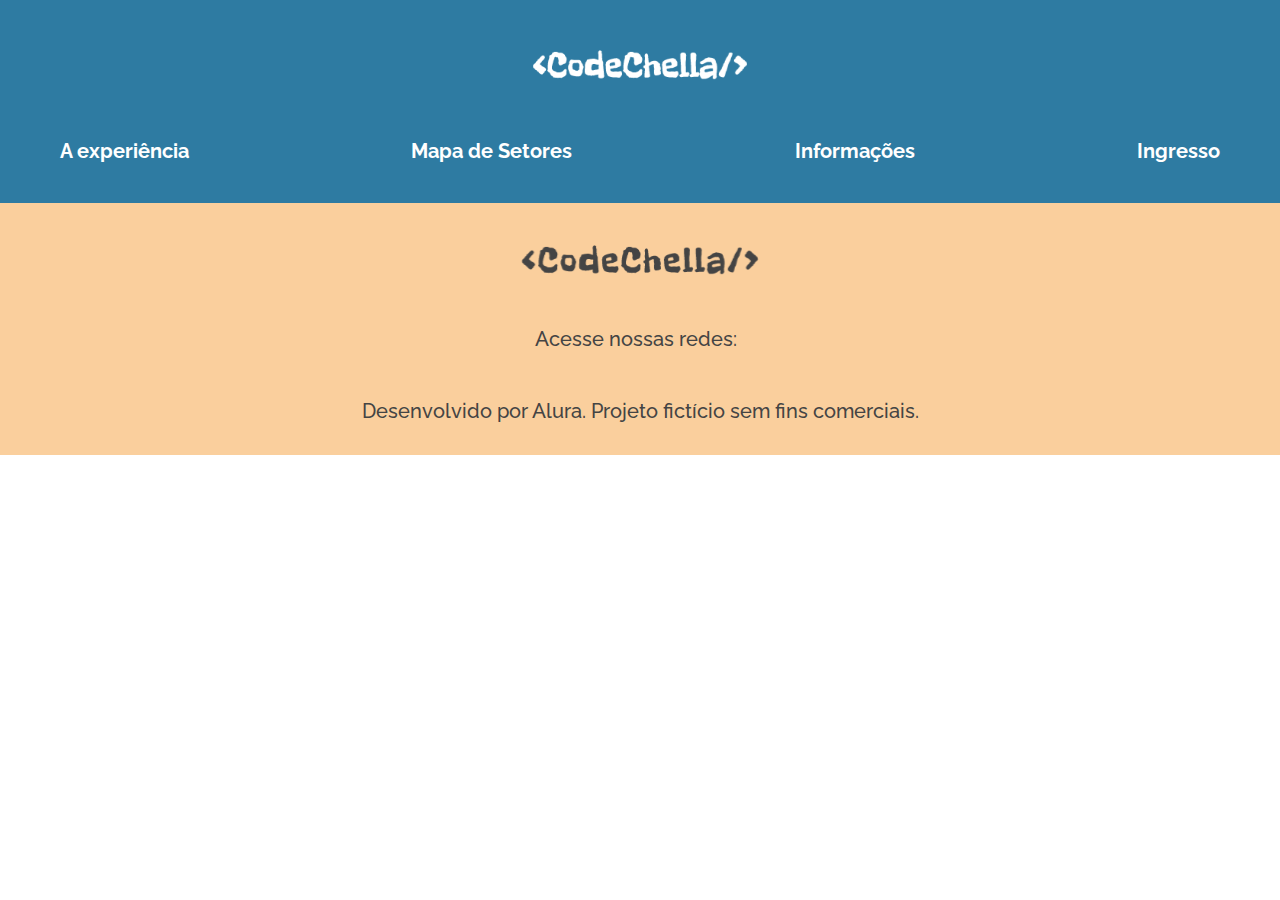
==== experiencia.html @ 0cab3f44 "update" ====
<!DOCTYPE html>
<html lang="pt-br">
<head>
  <meta charset="UTF-8">
  <meta http-equiv="X-UA-Compatible" content="IE=edge">
  <meta name="viewport" content="width=device-width, initial-scale=1.0">
  <title>A experiência</title>
  <link rel="preconnect" href="https://fonts.googleapis.com">
  <link rel="preconnect" href="https://fonts.gstatic.com" crossorigin>
  <link href="https://fonts.googleapis.com/css2?family=Calistoga&family=Raleway:wght@400;500;700;800&display=swap" rel="stylesheet">
  <link rel="stylesheet" href="https://cdnjs.cloudflare.com/ajax/libs/font-awesome/6.3.0/css/all.min.css" integrity="sha512-SzlrxWUlpfuzQ+pcUCosxcglQRNAq/DZjVsC0lE40xsADsfeQoEypE+enwcOiGjk/bSuGGKHEyjSoQ1zVisanQ==" crossorigin="anonymous" referrerpolicy="no-referrer" />
  <link href="https://fonts.googleapis.com/css2?family=Material+Symbols+Outlined" rel="stylesheet" />
  <link rel="stylesheet" href="https://fonts.googleapis.com/css2?family=Material+Symbols+Outlined:opsz,wght,FILL,GRAD@48,400,1,0" />
  <link rel="stylesheet" href="./assets/styles/reset.css">
  <link rel="stylesheet" href="./assets/styles/style.css">
  <link rel="stylesheet" href="./assets/styles/responsivo.css">
</head>
<body>
  <header class="cabecalho">
    <a href="index.html">
      <img src="./assets/img/logo-branco.svg" alt="CodeChella" class="cabecalho__logo">
    </a>
    <nav class="cabecalho__nav">
      <i class="fa-solid fa-bars nav__icone-menu"></i>
      <ul class="nav__lista hidden">
        <li class="nav__item">
          <a href="experiencia.html" class="p-bold nav__link">A experiência</a>
          <i class="nav__barra"></i>
        </li>
        <li class="nav__item">
          <a href="#" class="p-bold nav__link">Mapa de Setores</a>
          <i class="nav__barra"></i>
        </li>
        <li class="nav__item">
          <a href="#" class="p-bold nav__link">Informações</a>
          <i class="nav__barra"></i>
        </li>
        <li class="nav__item">
          <a href="#" class="p-bold nav__link">Ingresso</a>
        </li>
      </ul>
    </nav>
  </header>
  

  <footer class="rodape">
    <div class="rodape__conteudo">
      <div class="rodape__redes">
        <img src="./assets/img/logo-preto.svg" alt="CodeChella" class="rodape__logo">
        <div class="redes-sociais">
          <p class="p">Acesse nossas redes:</p>
          <div class="redes-icones">
            <i class="fa-brands fa-whatsapp"></i>
            <i class="fa-brands fa-twitch"></i>
            <i class="fa-brands fa-instagram"></i>
            <i class="fa-brands fa-twitter"></i>
          </div>
        </div>
      </div>
      <p class="p copyright">Desenvolvido por Alura. Projeto fictício sem fins comerciais.</p>
    </div>
  </footer>

  <script src="./assets/js/main.js"></script>
</body>
</html>
---- assets/styles/style.css ----
:root {
  --gradiente-verao: linear-gradient(180deg, #BFDAE6 0%, #FCF0DD 50%, #FACF9D 100%);
  --gradiente-boreal: linear-gradient(180deg, #304968 0%, #36C1A0 52.6%, #4650BD 100%);
  --gradiente-roxo-profundo: linear-gradient(0deg, rgba(0, 0, 0, 0.2), rgba(0, 0, 0, 0.2)), #0E0E3C;

  --amarelo: #FACF9D;
  --azul-claro: #C8DEEF;
  --azul-escuro: #2E7BA2;
  --mostarda: #DF9010;
  --branco: #FFFFFF;
  --preto: #000000;
  --cinza: #444444;
  --cinza-boreal: #304968;
  --verde-boreal: #36C1A0;
  --roxo-boreal: #4650BD;
  --verde-escuro: #008364;

  --fonte-awesome: 'FontAwesome';
  --fonte-google-icons: 'Material Symbols Outlined';
  --fonte-principal: 'Raleway', sans-serif;
  --fonte-secundaria: 'Calistoga', sans-serif;
}

* {
  box-sizing: border-box;
}

*::after,
*::before {
  font-family: var(--fonte-awesome);
}


/* PRÉ CONFIGURAÇÕES */
body {
  font-weight: 400;
  color: var(--cinza);
  font-family: var(--fonte-principal);
  text-align: center;
}

.hidden {
  display: none;
}

.h1,
.h3,
.h7 {
  font-family: var(--fonte-secundaria);
}

.h1 {
  font-size: 64px;
  line-height: 83px;
}

.h2 {
  font-size: 48px;
  line-height: 56px;
  font-weight: 800;
}

.h3 {
  font-size: 48px;
  line-height: 62px;
}

.h4 {
  font-size: 32px;
  line-height: 38px;
  font-weight: 500;
}

.h5 {
  font-size: 40px;
  line-height: 47px;
  font-weight: 700;
}

.h6 {
  font-size: 32px;
  line-height: 38px;
  font-weight: 700;
}

.h7 {
  font-size: 32px;
  line-height: 42px;
}

.p {
  font-size: 20px;
  line-height: 40px;
  font-weight: 500;
}

.p-bold,
.btn {
  font-size: 20px;
  line-height: 40px;
  font-weight: 700;
}

.btn {
  padding: 0.5rem 1rem;
  border-radius: 1rem;
  box-shadow: 4px 4px 0px var(--preto);
  color: var(--branco);
  display: inline-flex;
  justify-content: center;
  align-items: center;
  gap: 1rem;
}

.btn__verao {
  background-color: var(--azul-escuro);
}

.btn__verao:hover {
  background-color: #519EC5;
}

.btn__boreal {
  background-color: var(--roxo-boreal);
}

.btn__boreal {
  background-color: #606ADA;
}

.btn__icone {
  font-size: 2rem;
  line-height: 2.5rem;
}

.destaque {
  padding: 1rem;
  display: inline-block;
  text-transform: uppercase;
  color: var(--branco);
}

.destaque__verao {
  background-color: var(--mostarda);
}

.destaque__boreal {
  background-color: var(--verde-escuro);
}


/* CABEÇALHO */
.cabecalho {
  background-color: var(--azul-escuro);
  padding: 2rem 1.5rem;
  display: flex;
  justify-content: space-between;
  align-items: center;
}

.cabecalho__nav {
  color: var(--branco);
  position: relative;
  width: 100%;
  text-align: right;
}

.nav__icone-menu::before {
  font-size: 2rem;
  font-weight: 400;
}

.nav__lista {
  background-color: var(--azul-escuro);
  padding: 1rem;
  z-index: 1;
}

.nav__lista--ativo {
  display: flex;
  flex-direction: column;
  gap: 8px;
  position: absolute;
  top: calc(100% + 3rem);
  right: -1.5rem;
}

.nav__item {
  width: 170px;
  display: flex;
  align-items: center;
  gap: 8px;
  flex-direction: column;
}

.nav__barra {
  border-bottom: 1px solid var(--branco);
  width: 146px;
}



/* BACKGROUND */
.conteudo__bg {
  background: var(--gradiente-verao);
}



/* BANNER */
.banner {
  width: 100vw;
  height: 270px;
  display: flex;
  justify-content: center;
  align-items: center;
  position: relative;
}

.banner__img {
  width: 100%;
  height: 100%;
  background-image: url("../img/banner-verao.jpg");
  background-repeat: no-repeat;
  background-size: cover;
  background-position: center;
  position: absolute;
  z-index: -1;
  opacity: 0.4;
}

.banner__titulo {
  width: 90%;
  margin: 0 auto;
}



/* DATAS */
.datas {
  padding: 2rem 1.5rem;
  display: flex;
  flex-direction: column;
  gap: 1.5rem;
}

.datas__img {
  height: 381px;
  border-radius: 1rem;
  background-image: url(../img/img01.jpeg);
  background-repeat: no-repeat;
  background-size: cover;
  background-position: center;
}

.datas__conteudo {
  display: flex;
  flex-direction: column;
  align-items: center;
  gap: 1.5rem;
}



/* ATRAÇÕES */
.atracoes,
.atracoes__card,
.atracoes__card__destaque-alto,
.atracoes__card__destaque-medio,
.atracoes__card__destaque-baixo,
.atracoes__card__bandas {
  display: flex;
  flex-direction: column;
  gap: 2rem;
}

.atracoes {
  padding: 0 1.5rem;
  gap: 0;
}

.atracoes__titulo {
  padding: 2rem 0;
}

.atracoes__card {
  align-items: center;
  padding: 3rem 0;
}

.atracoes__destaque {
  margin-bottom: 1rem;
}

.atracoes__card__bandas {
  gap: 1rem;
}



/* RODAPÉ */
.rodape {
  background-color: var(--amarelo);
}

.rodape__img {
  background-image: url(../img/img02.jpg);
  background-size: cover;
  background-repeat: no-repeat;
  background-position: center;
  height: 338px;
  mix-blend-mode: multiply;
}

.rodape__conteudo {
  padding: 1.5rem;
}

.rodape__redes {
  display: flex;
  flex-direction: column;
  margin-bottom: 2rem;
  gap: 0.5rem;
}

.rodape__logo {
  height: 4rem;
}

.redes-sociais {
  display: flex;
  justify-content: center;
  align-items: center;
  flex-direction: column;
  gap: 0.5rem;
}
---- assets/styles/responsivo.css ----
/* TABLET */
@media (min-width: 768px) {
  /* CABEÇALHO */
  .cabecalho {
    padding: 2rem 3.75rem;
    flex-direction: column;
    justify-content: flex-start;
    gap: 2rem;
  }

  .nav__icone-menu,
  .nav__barra {
    display: none;
  }

  .nav__lista {
    display: flex;
    justify-content: space-between;
    padding: 0;
  }

  .nav__item {
    width: auto;
  }



  /* BANNER */
  .banner {
    height: 384px;
  }

  .banner__titulo {
    font-size: 64px;
    line-height: 83px;
  }



  /* DATAS */
  .datas {
    padding: 2rem 3.75rem;
    align-items: center;
  }

  .datas__img {
    width: 609px;
  }



  /* ATRAÇÕES */
  .atracoes__titulo {
    font-size: 64px;
    line-height: 83px;
  }

  .atracoes__card__titulo {
    padding: 0 2.75rem;
    display: grid;
    align-items: center;
    grid-template-columns: 1fr auto 1fr;
    gap: 2rem;
    width: 100%;
  }

  .atracoes__card__barra {
    border-bottom: 1px solid var(--mostarda);
    display: inline-block;
    width: 100%;
  }

  .atracoes__destaque {
    font-size: 48px;
    line-height: 62px;
  }

  .atracoes__card__bandas {
    flex-direction: row;
    justify-content: center;
    gap: 2rem;
  }



  /* RODAPÉ */
  .rodape__redes{
    gap: 1.75rem;
  }

  .redes-sociais {
    flex-direction: row;
  }
}




/* DESKTOP */
@media (min-width: 1440px) {
  /* CABEÇALHO */
  .cabecalho {
    padding: 2rem 7.5rem;
    flex-direction: row;
  }

  .nav__lista {
    gap: 2rem;
    justify-content: flex-end;
  }



  /* BANNER */
  .banner {
    height: 407px;
  }



  /* DATAS */
  .datas {
    padding: 2rem 7.5rem;
    display: grid;
    grid-template-columns: auto 1fr;
    align-items: center;
    gap: 3rem;
  }



  /* ATRAÇÕES */
  .atracoes__card__destaque-alto,
  .atracoes__card__destaque-medio,
  .atracoes__card__destaque-baixo {
    flex-direction: row;
  }



  /* RODAPÉ */
  .rodape__conteudo {
    display: flex;
    justify-content: space-between;
    align-items: center;
    padding: 3.75rem 7.5rem;
  }

  .rodape__redes {
    gap: 0.5rem;
    align-items: flex-start;
    margin: 0;
  }

  .copyright {
    width: 330px;
    text-align: left;
  }
}
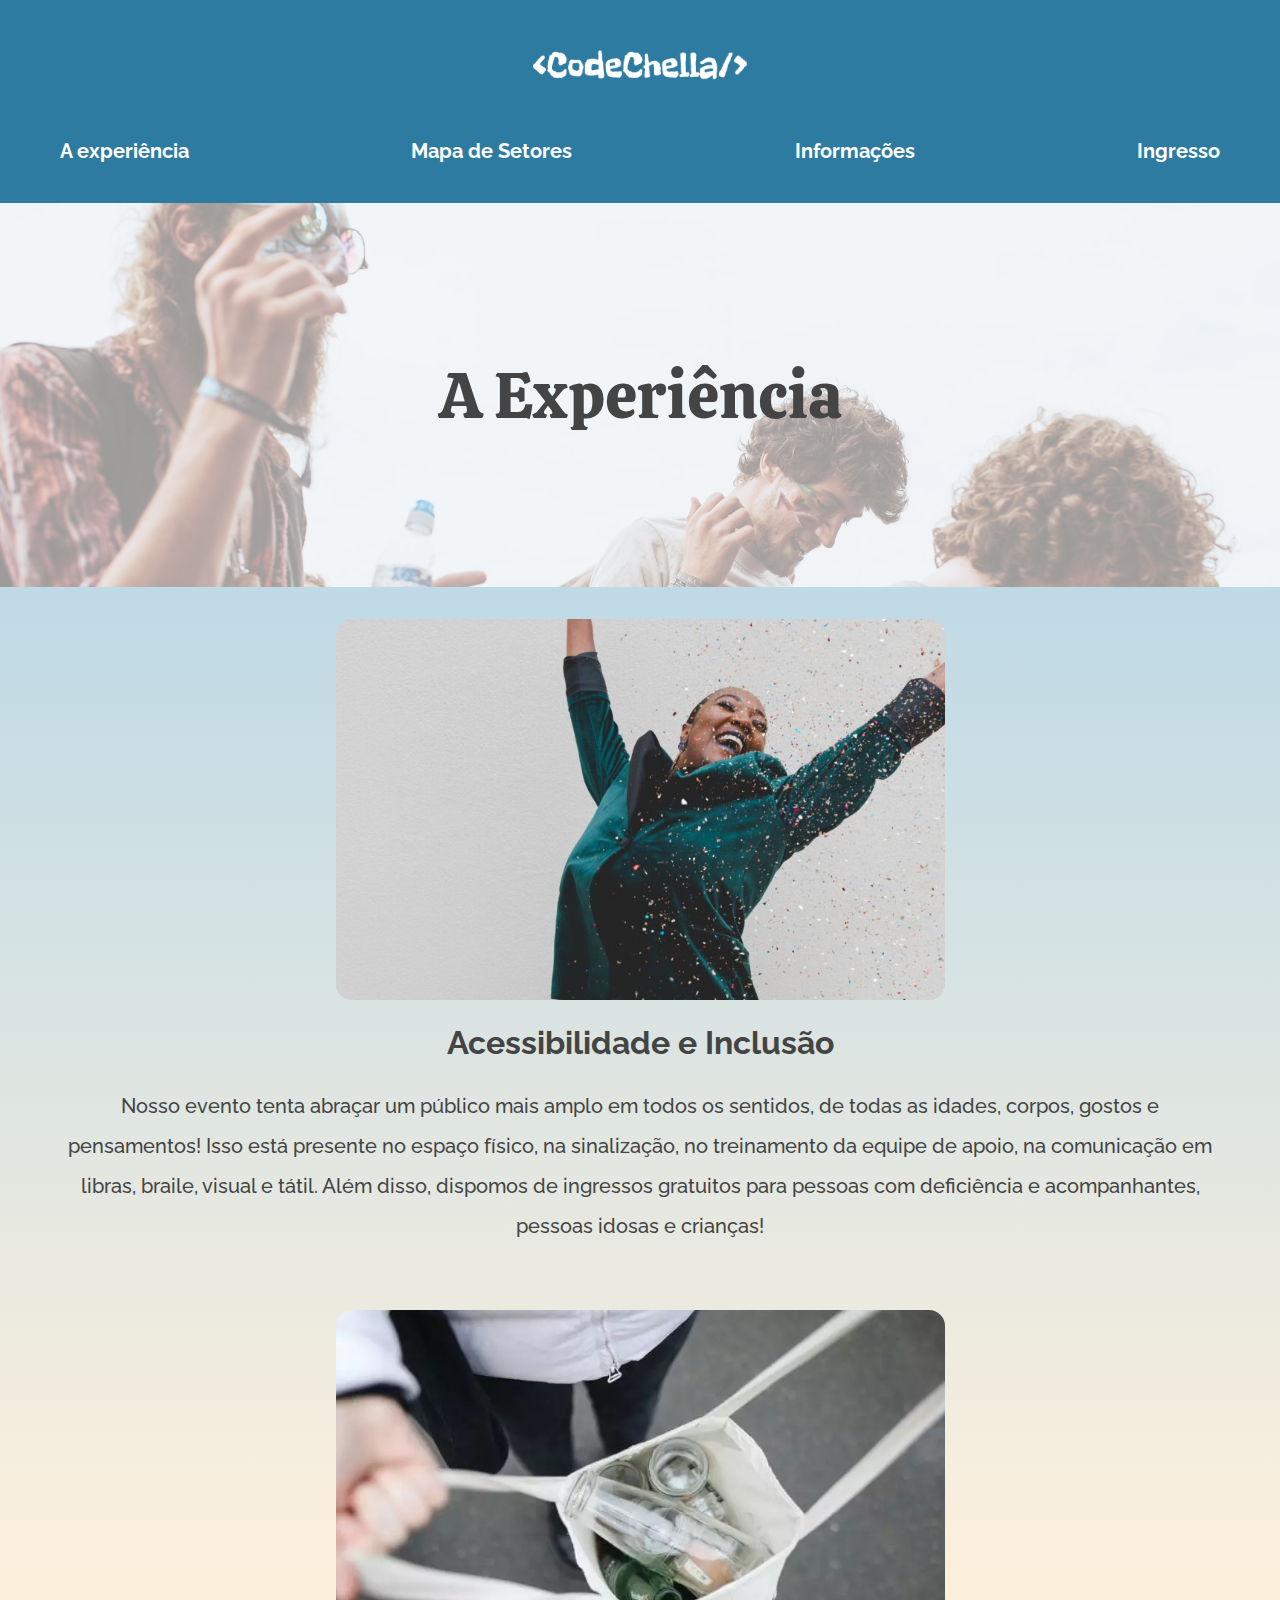
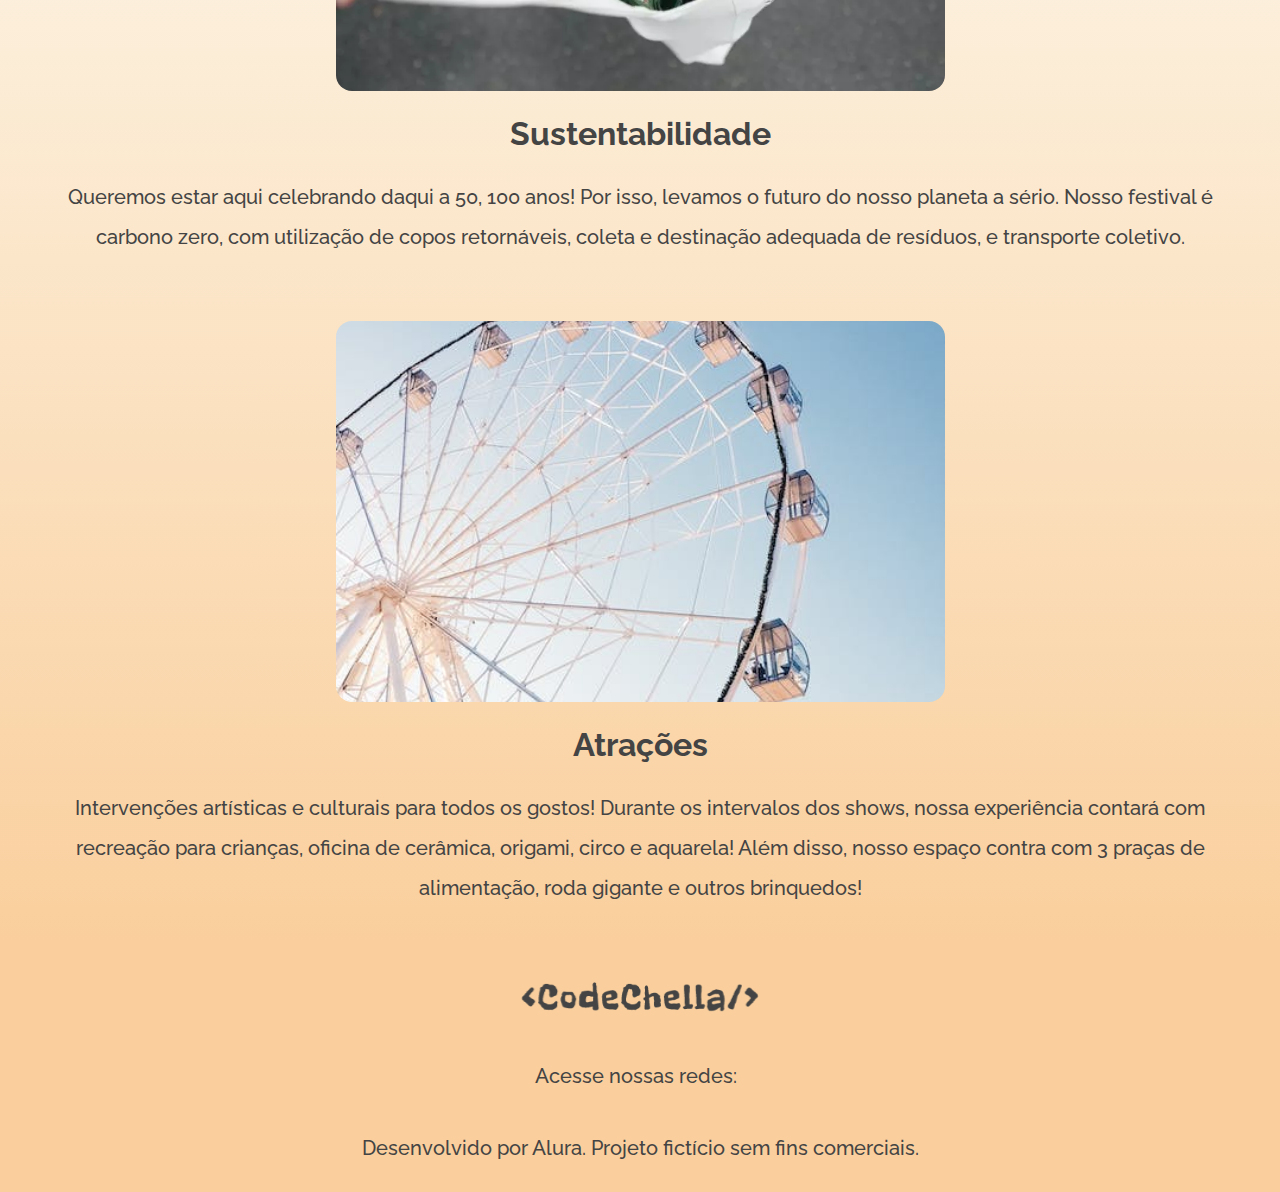
==== commit 95b46ac9: "html experiencia" ====
--- a/experiencia.html
+++ b/experiencia.html
@@ -41,6 +41,43 @@
       </ul>
     </nav>
   </header>
+
+  <main class="conteudo experiencia">
+    <div class="banner">
+      <div class="banner__img banner__experiencia__img" aria-label="Imagem de um brinquedo de um parque de diversão com pessoas se divertindo"></div>
+      <h1 class="h7 banner__titulo">A Experiência</h1>
+    </div>
+
+    <div class="conteudo__bg">
+      <section class="card">
+        <div aria-label="Uma mulher pulando e sorrindo" class="card__img experiencia__img-01"></div>
+        <div class="card__conteudo">
+          <h6 class="h6">
+            Acessibilidade e Inclusão
+          </h6>
+          <p class="p">Nosso evento tenta abraçar um público mais amplo em todos os sentidos, de todas as idades, corpos, gostos e pensamentos!  Isso está presente no  espaço físico, na sinalização, no treinamento da equipe de apoio, na comunicação em libras, braile, visual e tátil. Além disso, dispomos de ingressos gratuitos para pessoas com deficiência e acompanhantes, pessoas idosas e crianças!</p>
+        </div>
+      </section>
+      <section class="card">
+        <div aria-label="Uma sacola com conteúdo reciclável dentro" class="card__img experiencia__img-02"></div>
+        <div class="card__conteudo">
+          <h6 class="h6">
+            Sustentabilidade
+          </h6>
+          <p class="p">Queremos estar aqui celebrando daqui a 50, 100 anos! Por isso, levamos o futuro do nosso planeta a sério. Nosso festival é carbono zero, com utilização de copos retornáveis, coleta e destinação adequada de resíduos, e transporte coletivo.</p>
+        </div>
+      </section>
+      <section class="card">
+        <div aria-label="Uma roda gigante" class="card__img experiencia__img-03"></div>
+        <div class="card__conteudo">
+          <h6 class="h6">
+            Atrações
+          </h6>
+          <p class="p">Intervenções artísticas e culturais para todos os gostos! Durante os intervalos dos shows, nossa experiência contará com recreação para crianças, oficina de cerâmica, origami, circo e aquarela! Além disso, nosso espaço contra com 3 praças de alimentação, roda gigante e outros brinquedos!</p>
+        </div>
+      </section>
+    </div>
+  </main>
   
 
   <footer class="rodape">
--- a/assets/styles/style.css
+++ b/assets/styles/style.css
@@ -237,14 +237,14 @@
 
 
 /* DATAS */
-.datas {
+.card {
   padding: 2rem 1.5rem;
   display: flex;
   flex-direction: column;
   gap: 1.5rem;
 }
 
-.datas__img {
+.card__img {
   height: 381px;
   border-radius: 1rem;
   background-image: url(../img/img01.jpeg);
@@ -253,7 +253,7 @@
   background-position: center;
 }
 
-.datas__conteudo {
+.card__conteudo {
   display: flex;
   flex-direction: column;
   align-items: center;
@@ -333,4 +333,26 @@
   align-items: center;
   flex-direction: column;
   gap: 0.5rem;
+}
+
+
+
+
+
+/* A EXPERIÊNCIA */
+.banner__experiencia__img {
+  background-image: url(../img/banner-experiencia.jpg);
+  background-position: top;
+}
+
+.experiencia__img-01 {
+  background-image: url(../img/img01-experiencia.jpg);
+}
+
+.experiencia__img-02 {
+  background-image: url(../img/img02-experiencia.webp);
+}
+
+.experiencia__img-03 {
+  background-image: url(../img/img03-experiencia.jpeg);
 }--- a/assets/styles/responsivo.css
+++ b/assets/styles/responsivo.css
@@ -38,12 +38,12 @@
 
 
   /* DATAS */
-  .datas {
+  .card {
     padding: 2rem 3.75rem;
     align-items: center;
   }
 
-  .datas__img {
+  .card__img {
     width: 609px;
   }
 
@@ -119,12 +119,20 @@
 
 
   /* DATAS */
-  .datas {
+  .card {
     padding: 2rem 7.5rem;
     display: grid;
     grid-template-columns: auto 1fr;
     align-items: center;
     gap: 3rem;
+  }
+
+  .experiencia .card:nth-child(2n) .card__img {
+    grid-column: 2/3;
+  }
+
+  .experiencia .card:nth-child(2n) .card__conteudo {
+    grid-row: 1/2;
   }
 
 
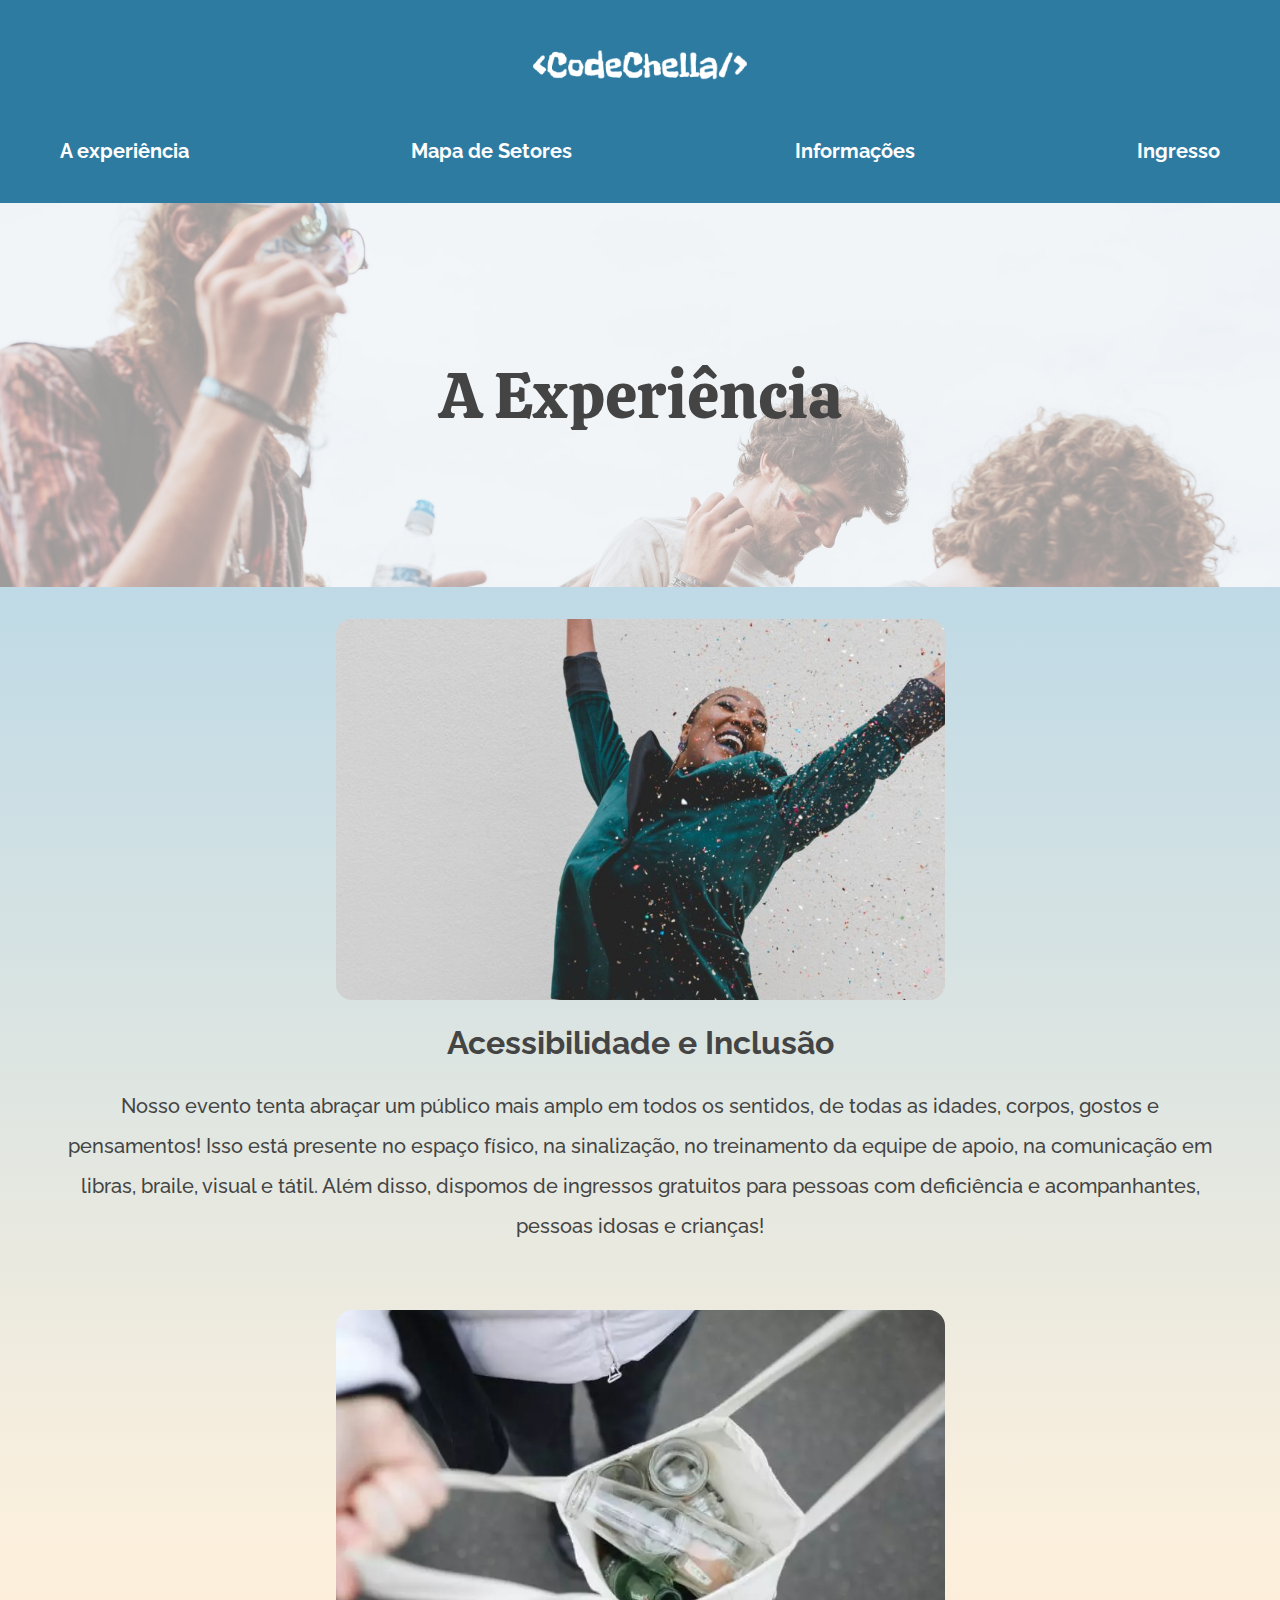
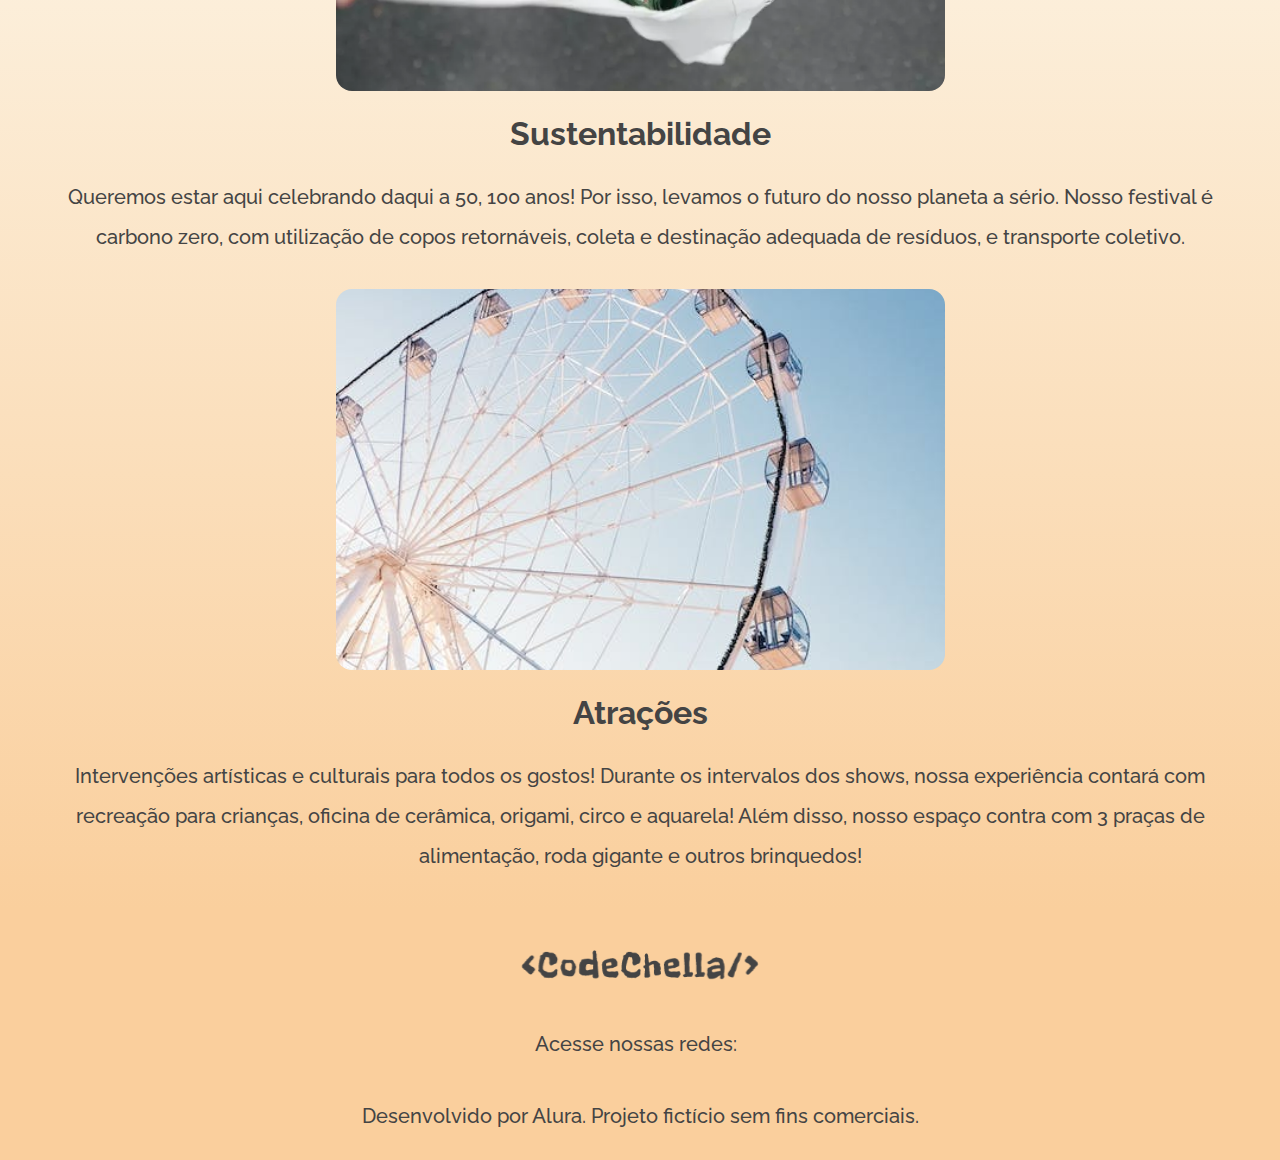
==== commit 04bde002: "update setores" ====
--- a/experiencia.html
+++ b/experiencia.html
@@ -28,7 +28,7 @@
           <i class="nav__barra"></i>
         </li>
         <li class="nav__item">
-          <a href="#" class="p-bold nav__link">Mapa de Setores</a>
+          <a href="setores.html" class="p-bold nav__link">Mapa de Setores</a>
           <i class="nav__barra"></i>
         </li>
         <li class="nav__item">
@@ -52,27 +52,27 @@
       <section class="card">
         <div aria-label="Uma mulher pulando e sorrindo" class="card__img experiencia__img-01"></div>
         <div class="card__conteudo">
-          <h6 class="h6">
+          <h2 class="h6">
             Acessibilidade e Inclusão
-          </h6>
+          </h2>
           <p class="p">Nosso evento tenta abraçar um público mais amplo em todos os sentidos, de todas as idades, corpos, gostos e pensamentos!  Isso está presente no  espaço físico, na sinalização, no treinamento da equipe de apoio, na comunicação em libras, braile, visual e tátil. Além disso, dispomos de ingressos gratuitos para pessoas com deficiência e acompanhantes, pessoas idosas e crianças!</p>
         </div>
       </section>
       <section class="card">
         <div aria-label="Uma sacola com conteúdo reciclável dentro" class="card__img experiencia__img-02"></div>
         <div class="card__conteudo">
-          <h6 class="h6">
+          <h2 class="h6">
             Sustentabilidade
-          </h6>
+          </h2>
           <p class="p">Queremos estar aqui celebrando daqui a 50, 100 anos! Por isso, levamos o futuro do nosso planeta a sério. Nosso festival é carbono zero, com utilização de copos retornáveis, coleta e destinação adequada de resíduos, e transporte coletivo.</p>
         </div>
       </section>
       <section class="card">
         <div aria-label="Uma roda gigante" class="card__img experiencia__img-03"></div>
         <div class="card__conteudo">
-          <h6 class="h6">
+          <h2 class="h6">
             Atrações
-          </h6>
+          </h2>
           <p class="p">Intervenções artísticas e culturais para todos os gostos! Durante os intervalos dos shows, nossa experiência contará com recreação para crianças, oficina de cerâmica, origami, circo e aquarela! Além disso, nosso espaço contra com 3 praças de alimentação, roda gigante e outros brinquedos!</p>
         </div>
       </section>
--- a/assets/styles/style.css
+++ b/assets/styles/style.css
@@ -355,4 +355,80 @@
 
 .experiencia__img-03 {
   background-image: url(../img/img03-experiencia.jpeg);
+}
+
+
+
+/* SETORES */
+.banner__setores__img {
+  background-image: url(../img/banner-setores.jpg);
+  background-position: bottom;
+}
+
+.mapa-setores {
+  display: flex;
+  flex-direction: column;
+  justify-content: center;
+  align-items: center;
+}
+
+.mapa-setores__img {
+  width: 340px;
+  margin: 1.5rem 0;
+}
+
+.mapa-setores__lista {
+  display: flex;
+  flex-direction: column;
+  gap: 1.5rem;
+  text-align: left;
+  width: 246px;
+  margin: 0 auto;
+}
+
+.mapa-setores__item {
+  display: flex;
+  gap: 1rem;
+  align-items: center;
+}
+
+.bg-legenda {
+  width: 2rem;
+  height: 2rem;
+}
+
+.mapa-setores__item:nth-child(2) .bg-legenda {
+  background-color: #0E7DF1;
+}
+
+.mapa-setores__item:nth-child(3) .bg-legenda {
+  background-color: #FE016E;
+}
+
+.mapa-setores__item:nth-child(4) .bg-legenda {
+  background-color: #01A89E;
+}
+
+.mapa-setores__item:nth-child(5) .bg-legenda {
+  background-color: #3F51B5;
+}
+
+.mapa-setores__item:nth-child(6) .bg-legenda {
+  background-color: #0E7DF1;
+}
+
+.card:nth-child(2) {
+  padding-bottom: 0;
+}
+
+.setores__img-01 {
+  background-image: url(../img/img01-setores.jpg);
+}
+
+.setores__img-02 {
+  background-image: url(../img/img02-setores.jpg);
+}
+
+.setores__img-03 {
+  background-image: url(../img/img03-setores.jpeg);
 }--- a/assets/styles/responsivo.css
+++ b/assets/styles/responsivo.css
@@ -91,6 +91,19 @@
   .redes-sociais {
     flex-direction: row;
   }
+
+
+
+  /* SETORES */
+  .mapa-setores__img {
+    width: 600px;
+    height: 600px;
+  }
+
+  .setores .card__img {
+    height: 239px;
+    width: 382px;
+  }
 }
 
 
@@ -164,4 +177,14 @@
     width: 330px;
     text-align: left;
   }
+
+
+
+  /* SETORES */
+  .mapa-setores {
+    flex-direction: row;
+    gap: 5rem;
+    padding-top: 3rem;
+    margin: 0;
+  }
 }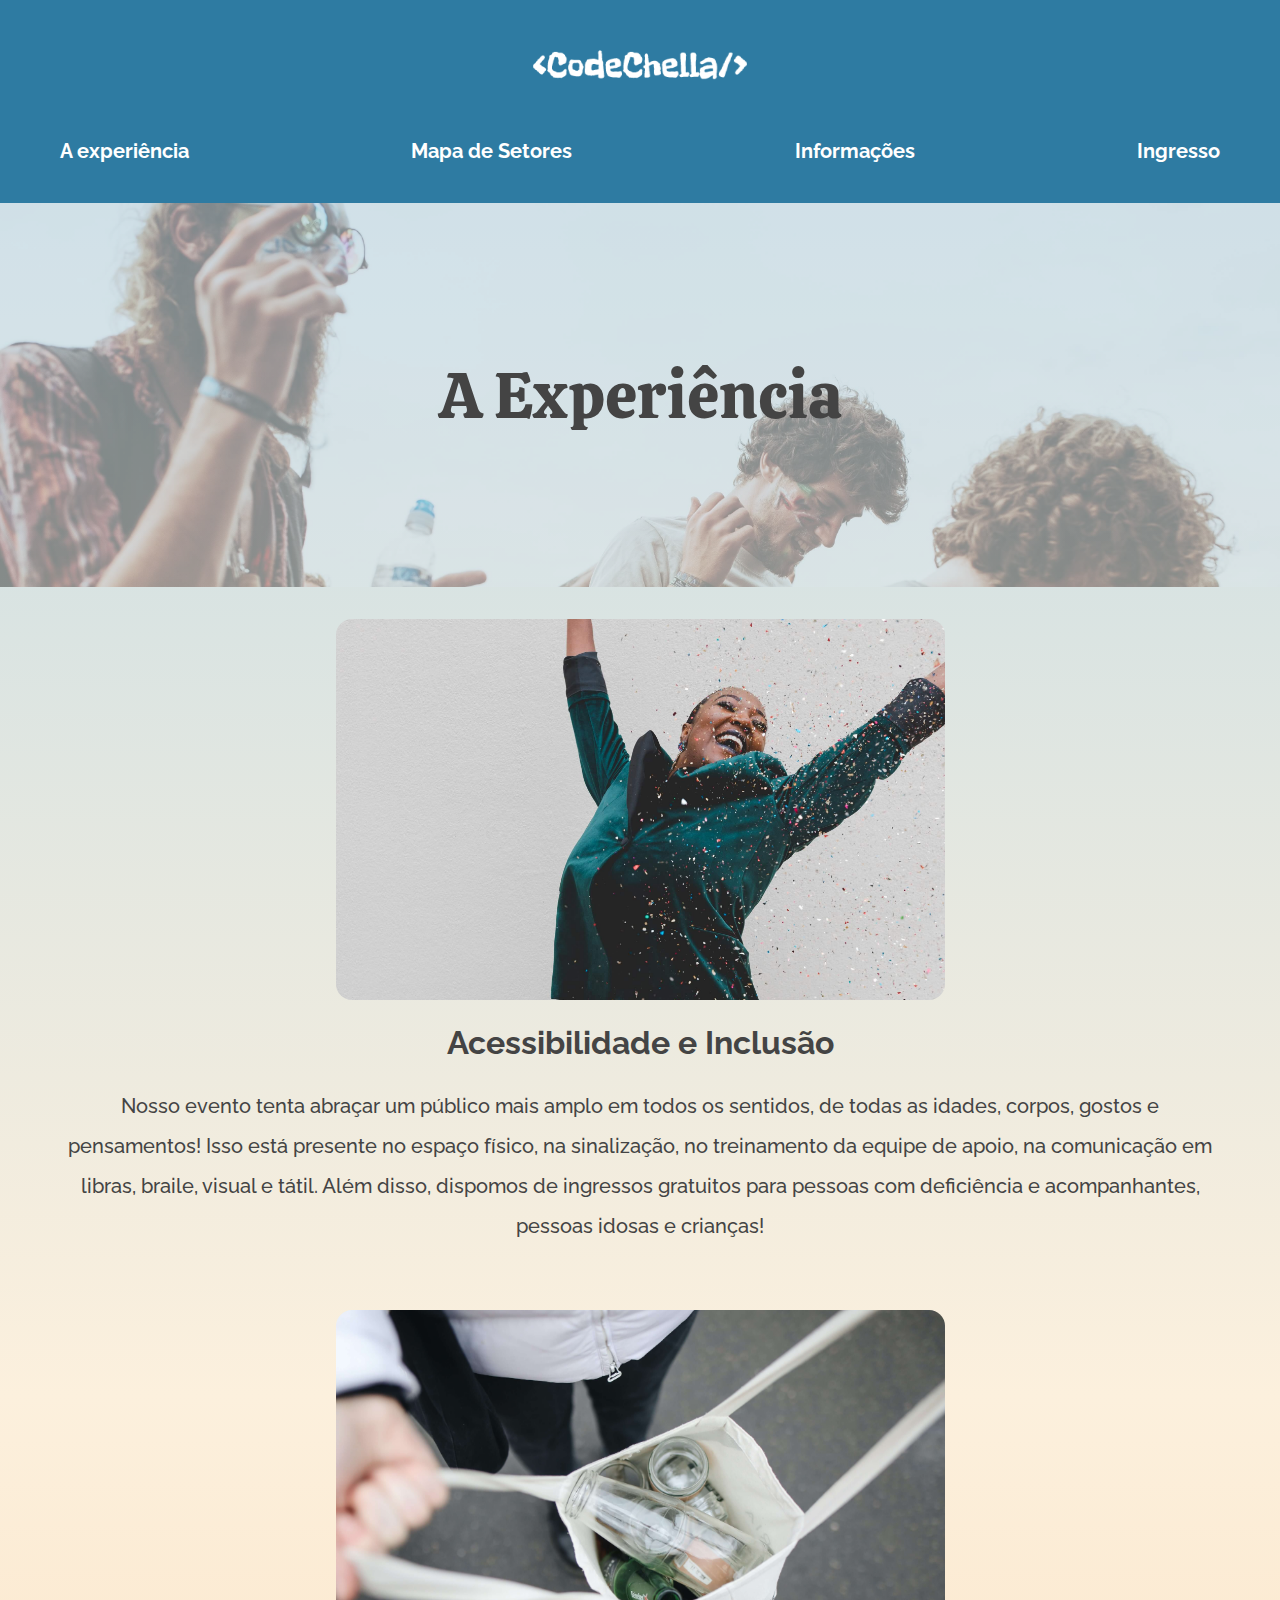
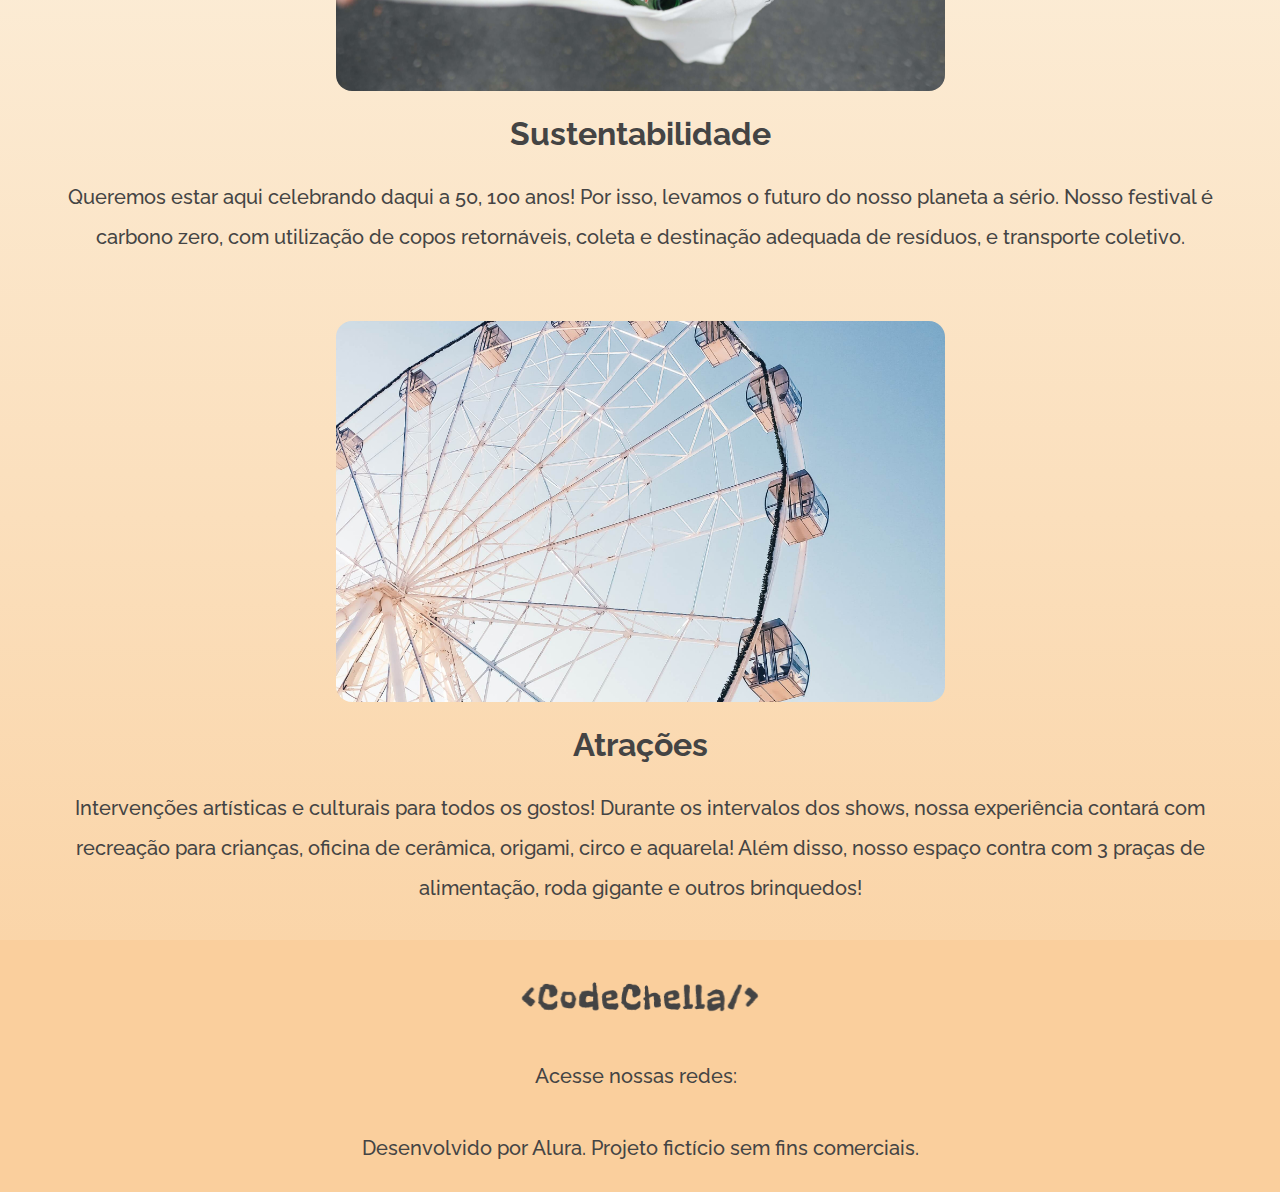
==== commit 9206cf79: "updates" ====
--- a/experiencia.html
+++ b/experiencia.html
@@ -48,35 +48,33 @@
       <h1 class="h7 banner__titulo">A Experiência</h1>
     </div>
 
-    <div class="conteudo__bg">
-      <section class="card">
-        <div aria-label="Uma mulher pulando e sorrindo" class="card__img experiencia__img-01"></div>
-        <div class="card__conteudo">
-          <h2 class="h6">
-            Acessibilidade e Inclusão
-          </h2>
-          <p class="p">Nosso evento tenta abraçar um público mais amplo em todos os sentidos, de todas as idades, corpos, gostos e pensamentos!  Isso está presente no  espaço físico, na sinalização, no treinamento da equipe de apoio, na comunicação em libras, braile, visual e tátil. Além disso, dispomos de ingressos gratuitos para pessoas com deficiência e acompanhantes, pessoas idosas e crianças!</p>
-        </div>
-      </section>
-      <section class="card">
-        <div aria-label="Uma sacola com conteúdo reciclável dentro" class="card__img experiencia__img-02"></div>
-        <div class="card__conteudo">
-          <h2 class="h6">
-            Sustentabilidade
-          </h2>
-          <p class="p">Queremos estar aqui celebrando daqui a 50, 100 anos! Por isso, levamos o futuro do nosso planeta a sério. Nosso festival é carbono zero, com utilização de copos retornáveis, coleta e destinação adequada de resíduos, e transporte coletivo.</p>
-        </div>
-      </section>
-      <section class="card">
-        <div aria-label="Uma roda gigante" class="card__img experiencia__img-03"></div>
-        <div class="card__conteudo">
-          <h2 class="h6">
-            Atrações
-          </h2>
-          <p class="p">Intervenções artísticas e culturais para todos os gostos! Durante os intervalos dos shows, nossa experiência contará com recreação para crianças, oficina de cerâmica, origami, circo e aquarela! Além disso, nosso espaço contra com 3 praças de alimentação, roda gigante e outros brinquedos!</p>
-        </div>
-      </section>
-    </div>
+    <section class="card">
+      <div aria-label="Uma mulher pulando e sorrindo" class="card__img experiencia__img-01"></div>
+      <div class="card__conteudo">
+        <h2 class="h6">
+          Acessibilidade e Inclusão
+        </h2>
+        <p class="p">Nosso evento tenta abraçar um público mais amplo em todos os sentidos, de todas as idades, corpos, gostos e pensamentos!  Isso está presente no  espaço físico, na sinalização, no treinamento da equipe de apoio, na comunicação em libras, braile, visual e tátil. Além disso, dispomos de ingressos gratuitos para pessoas com deficiência e acompanhantes, pessoas idosas e crianças!</p>
+      </div>
+    </section>
+    <section class="card">
+      <div aria-label="Uma sacola com conteúdo reciclável dentro" class="card__img experiencia__img-02"></div>
+      <div class="card__conteudo">
+        <h2 class="h6">
+          Sustentabilidade
+        </h2>
+        <p class="p">Queremos estar aqui celebrando daqui a 50, 100 anos! Por isso, levamos o futuro do nosso planeta a sério. Nosso festival é carbono zero, com utilização de copos retornáveis, coleta e destinação adequada de resíduos, e transporte coletivo.</p>
+      </div>
+    </section>
+    <section class="card">
+      <div aria-label="Uma roda gigante" class="card__img experiencia__img-03"></div>
+      <div class="card__conteudo">
+        <h2 class="h6">
+          Atrações
+        </h2>
+        <p class="p">Intervenções artísticas e culturais para todos os gostos! Durante os intervalos dos shows, nossa experiência contará com recreação para crianças, oficina de cerâmica, origami, circo e aquarela! Além disso, nosso espaço contra com 3 praças de alimentação, roda gigante e outros brinquedos!</p>
+      </div>
+    </section>
   </main>
   
 
--- a/assets/styles/style.css
+++ b/assets/styles/style.css
@@ -37,6 +37,7 @@
   color: var(--cinza);
   font-family: var(--fonte-principal);
   text-align: center;
+  background: var(--gradiente-verao);
 }
 
 .hidden {
@@ -200,16 +201,8 @@
 
 
 
-/* BACKGROUND */
-.conteudo__bg {
-  background: var(--gradiente-verao);
-}
-
-
-
 /* BANNER */
 .banner {
-  width: 100vw;
   height: 270px;
   display: flex;
   justify-content: center;
@@ -220,7 +213,7 @@
 .banner__img {
   width: 100%;
   height: 100%;
-  background-image: url("../img/banner-verao.jpg");
+  background-image: url("../img/index-banner-verao.jpg");
   background-repeat: no-repeat;
   background-size: cover;
   background-position: center;
@@ -231,7 +224,6 @@
 
 .banner__titulo {
   width: 90%;
-  margin: 0 auto;
 }
 
 
@@ -247,7 +239,7 @@
 .card__img {
   height: 381px;
   border-radius: 1rem;
-  background-image: url(../img/img01.jpeg);
+  background-image: url(../img/index-img01.jpg);
   background-repeat: no-repeat;
   background-size: cover;
   background-position: center;
@@ -304,7 +296,7 @@
 }
 
 .rodape__img {
-  background-image: url(../img/img02.jpg);
+  background-image: url(../img/index-img02.jpg);
   background-size: cover;
   background-repeat: no-repeat;
   background-position: center;
@@ -341,27 +333,27 @@
 
 /* A EXPERIÊNCIA */
 .banner__experiencia__img {
-  background-image: url(../img/banner-experiencia.jpg);
+  background-image: url(../img/experiencia-banner.jpg);
   background-position: top;
 }
 
 .experiencia__img-01 {
-  background-image: url(../img/img01-experiencia.jpg);
+  background-image: url(../img/experiencia-img01.jpg);
 }
 
 .experiencia__img-02 {
-  background-image: url(../img/img02-experiencia.webp);
+  background-image: url(../img/experiencia-img02.jpg);
 }
 
 .experiencia__img-03 {
-  background-image: url(../img/img03-experiencia.jpeg);
+  background-image: url(../img/experiencia-img03.jpg);
 }
 
 
 
 /* SETORES */
 .banner__setores__img {
-  background-image: url(../img/banner-setores.jpg);
+  background-image: url(../img/setores-banner.jpg);
   background-position: bottom;
 }
 
@@ -417,18 +409,18 @@
   background-color: #0E7DF1;
 }
 
-.card:nth-child(2) {
-  padding-bottom: 0;
+.cards .h6 {
+  padding: 2rem 1.5rem 0;
 }
 
 .setores__img-01 {
-  background-image: url(../img/img01-setores.jpg);
+  background-image: url(../img/setores-img01.jpg);
 }
 
 .setores__img-02 {
-  background-image: url(../img/img02-setores.jpg);
+  background-image: url(../img/setores-img02.jpg);
 }
 
 .setores__img-03 {
-  background-image: url(../img/img03-setores.jpeg);
+  background-image: url(../img/setores-img03.jpg);
 }--- a/assets/styles/responsivo.css
+++ b/assets/styles/responsivo.css
@@ -187,4 +187,26 @@
     padding-top: 3rem;
     margin: 0;
   }
+
+  .setores .cards {
+    display: grid;
+    grid-template-columns: repeat(3, 1fr);
+    row-gap: 2rem;
+    column-gap: 1.5rem;
+    padding: 2rem 7.5rem;
+  }
+
+  .setores .cards .h6 {
+    grid-column: 1/4;
+  }
+
+  .setores .card {
+    display: flex;
+    gap: 0;
+    padding: 0;
+  }
+
+  .setores .card:nth-child(3) {
+    padding-top: 7rem;
+  }
 }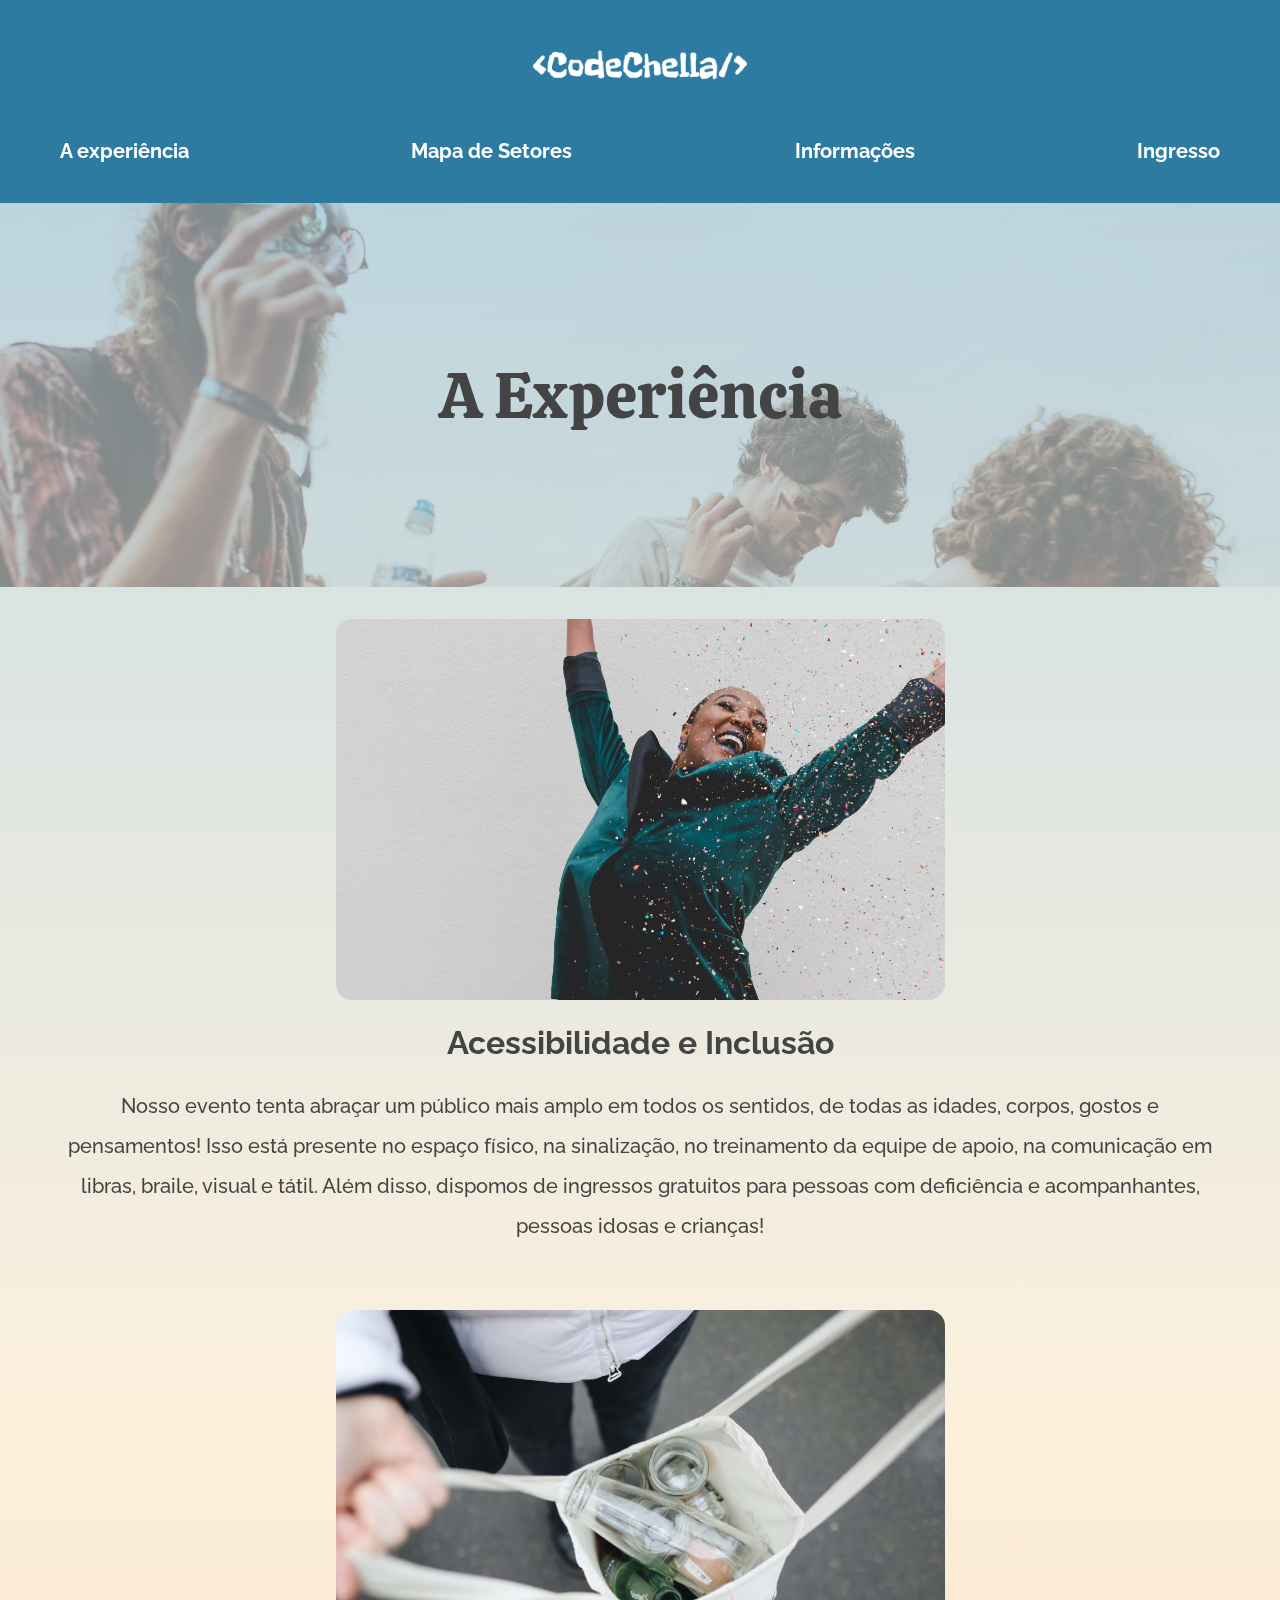
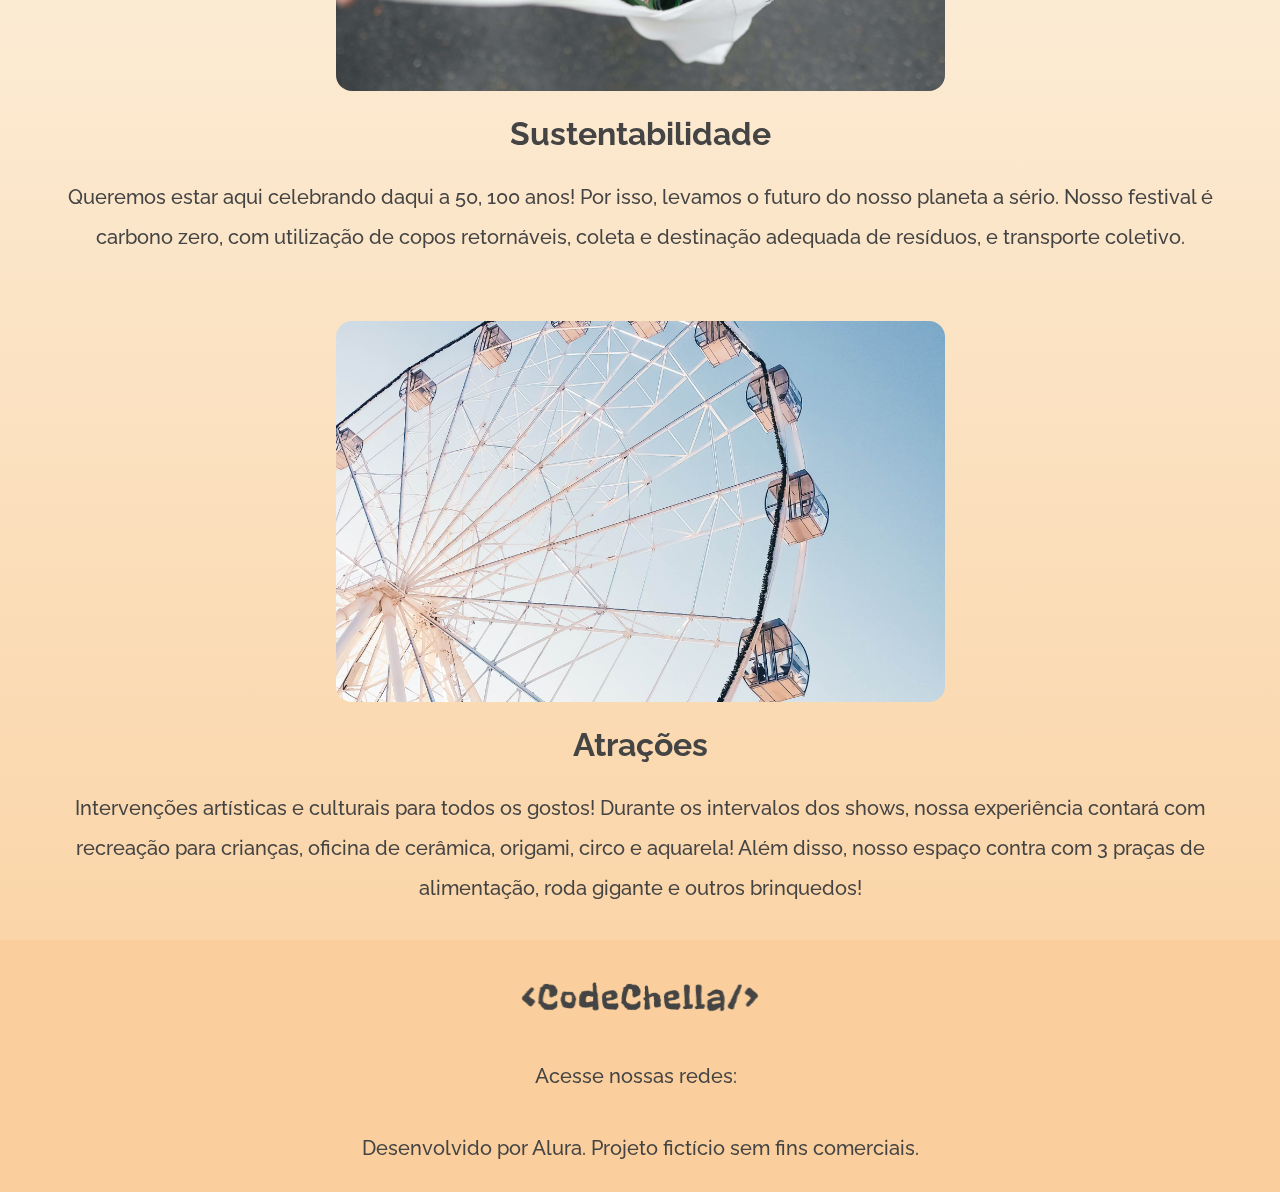
==== commit 097b5ec5: "criação da pagina de informações" ====
--- a/experiencia.html
+++ b/experiencia.html
@@ -32,7 +32,7 @@
           <i class="nav__barra"></i>
         </li>
         <li class="nav__item">
-          <a href="#" class="p-bold nav__link">Informações</a>
+          <a href="informacoes.html" class="p-bold nav__link">Informações</a>
           <i class="nav__barra"></i>
         </li>
         <li class="nav__item">
--- a/assets/styles/style.css
+++ b/assets/styles/style.css
@@ -220,6 +220,7 @@
   position: absolute;
   z-index: -1;
   opacity: 0.4;
+  mix-blend-mode: multiply;
 }
 
 .banner__titulo {
@@ -423,4 +424,42 @@
 
 .setores__img-03 {
   background-image: url(../img/setores-img03.jpg);
+}
+
+
+
+
+/* INFORMAÇÕES */
+.banner__info__img {
+  background-image: url(../img/informacoes-banner.jpg);
+}
+
+.perguntas-frequentes {
+  padding: 3rem 1.5rem;
+}
+
+.perguntas__cards {
+  margin-top: 3rem;
+  display: grid;
+  gap: 0.5rem;
+  text-align: left;
+}
+
+.pergunta__card__titulo {
+  color: var(--branco);
+  padding: 1rem;
+  background-color: var(--azul-escuro);
+  display: flex;
+  align-items: center;
+  justify-content: space-between;
+}
+
+.pergunta__card__resposta {
+  padding: 1rem;
+  background-color: var(--azul-claro);
+  margin-bottom: 1rem;
+}
+
+.resposta__link {
+  text-decoration: underline;
 }--- a/assets/styles/responsivo.css
+++ b/assets/styles/responsivo.css
@@ -104,6 +104,13 @@
     height: 239px;
     width: 382px;
   }
+
+
+
+  /* INFORMAÇÕES */
+  .perguntas-frequentes {
+    padding: 3rem 3.75rem;
+  }
 }
 
 
@@ -209,4 +216,13 @@
   .setores .card:nth-child(3) {
     padding-top: 7rem;
   }
+
+
+
+  /* INFORMAÇÕES */
+  .perguntas-frequentes {
+    width: 996px;
+    margin: 0 auto;
+    padding: 3rem 0;
+  }
 }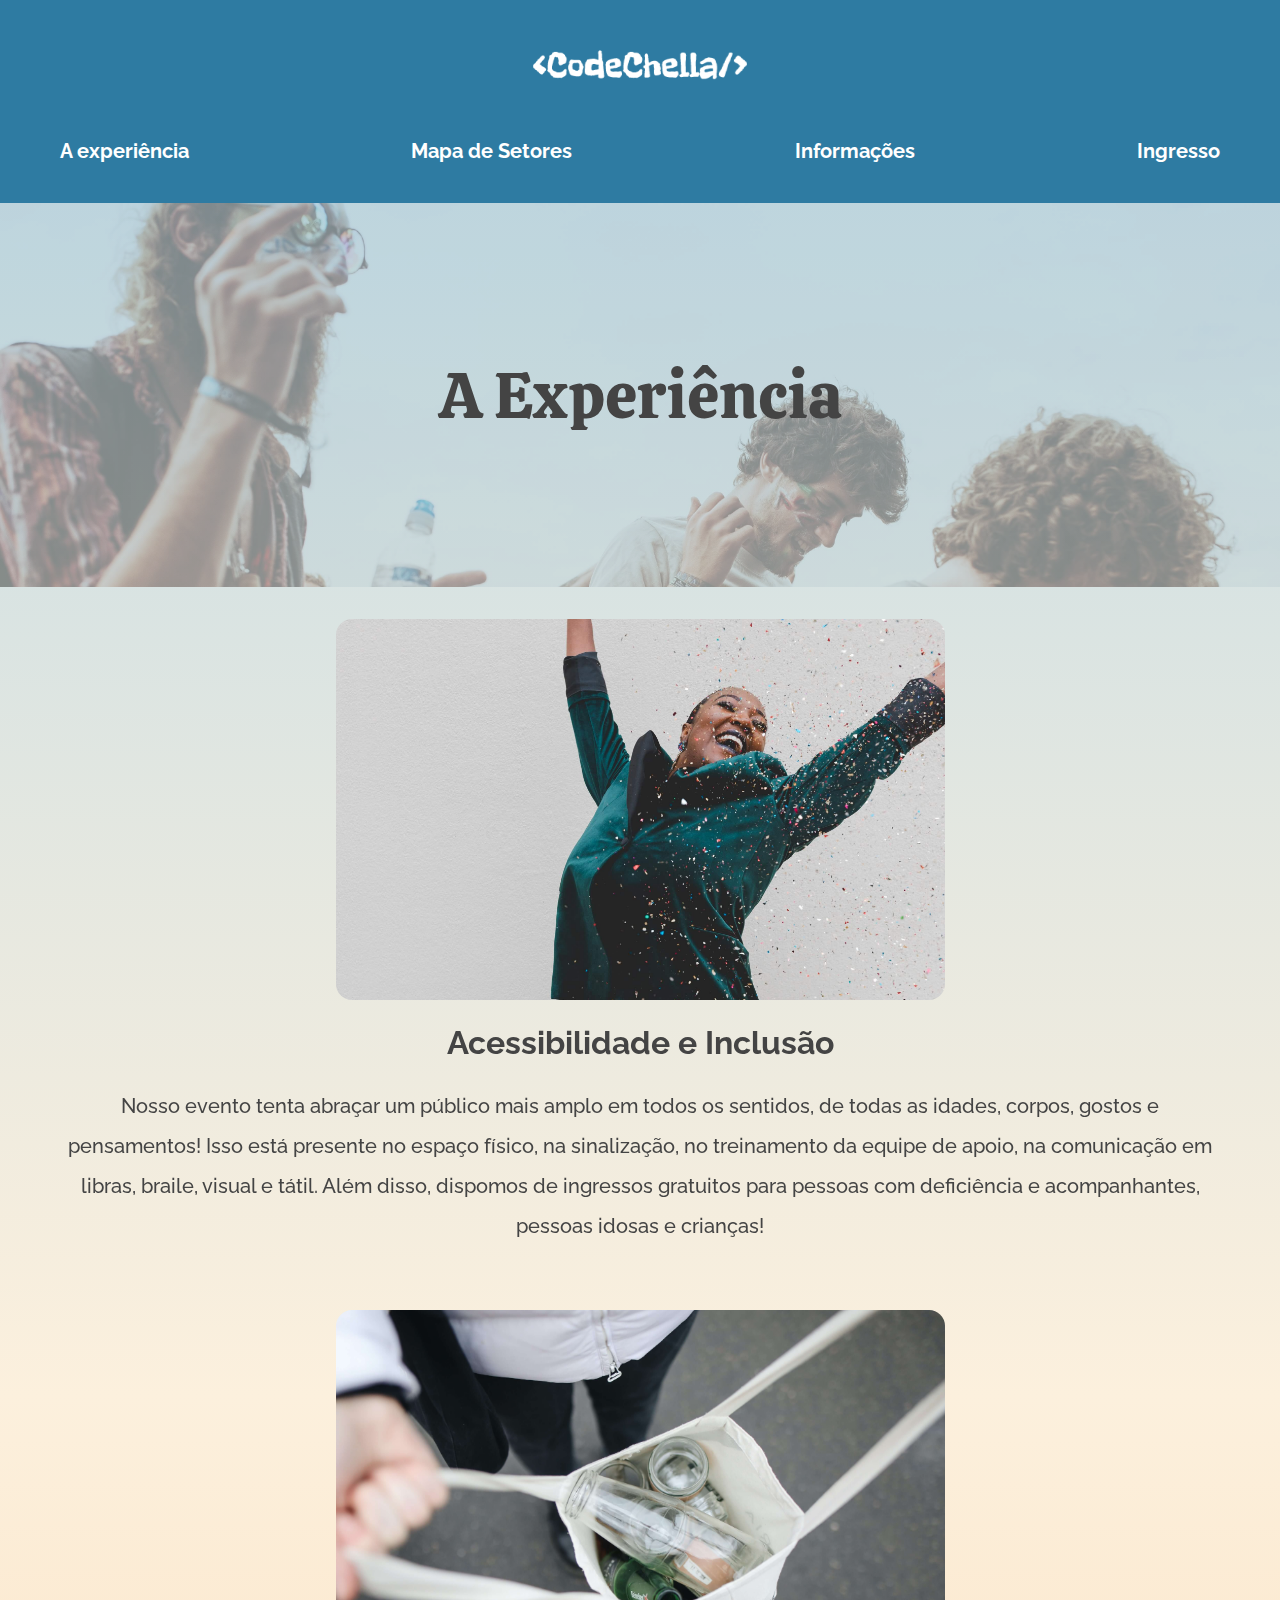
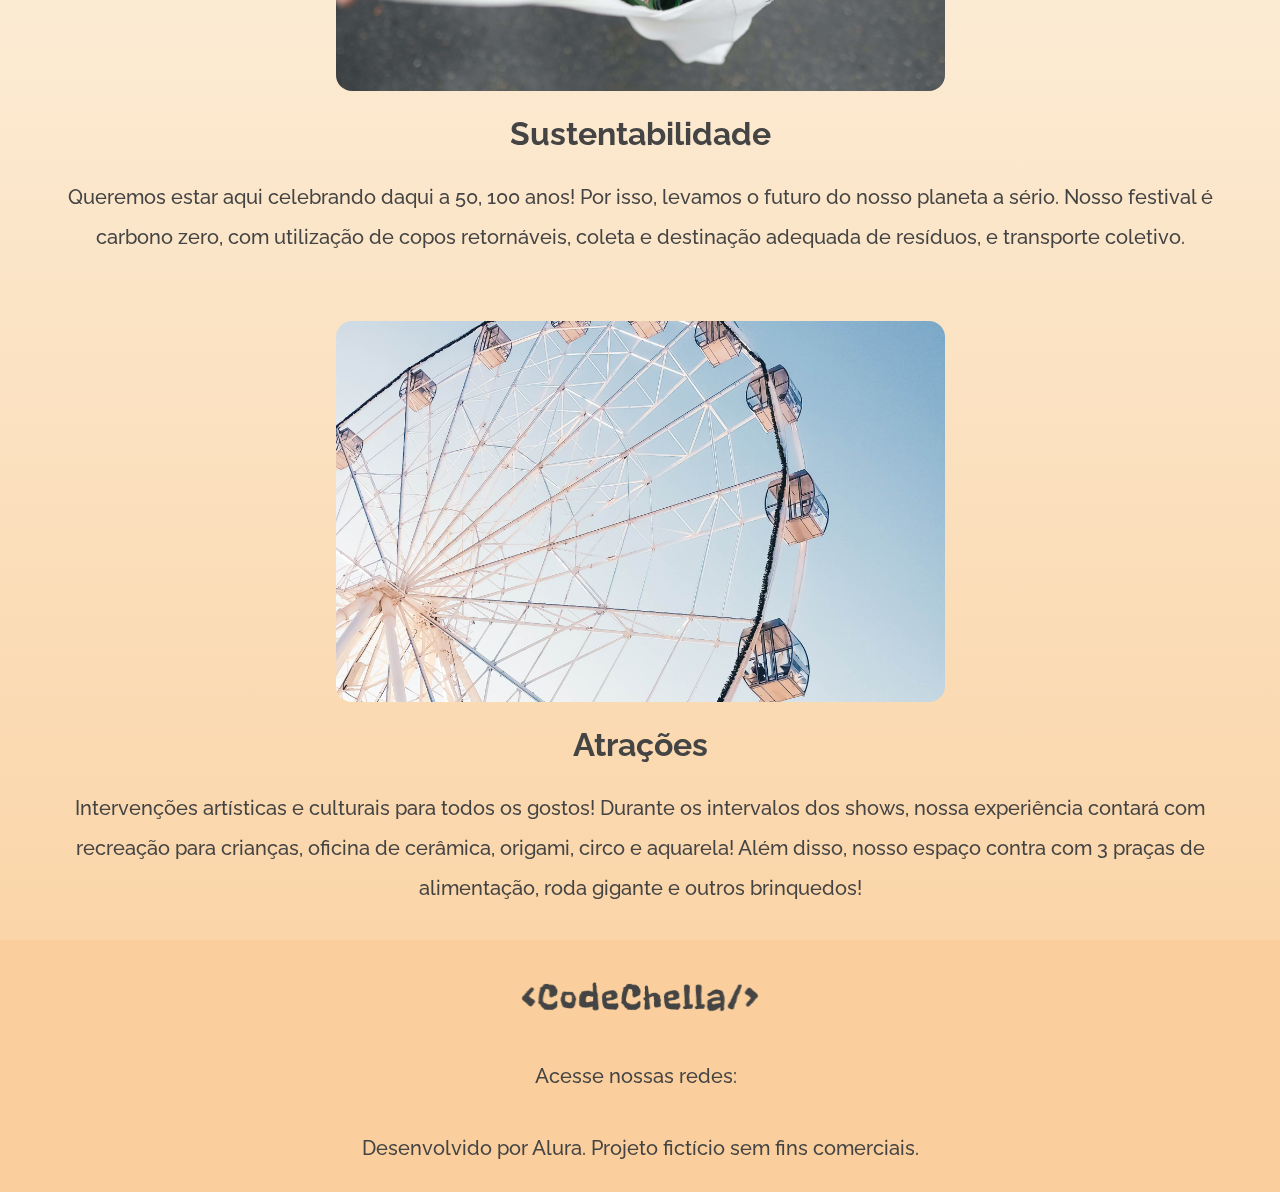
==== commit 18c0c3cf: "update" ====
--- a/experiencia.html
+++ b/experiencia.html
@@ -1,20 +1,29 @@
 <!DOCTYPE html>
+
 <html lang="pt-br">
+
 <head>
   <meta charset="UTF-8">
   <meta http-equiv="X-UA-Compatible" content="IE=edge">
   <meta name="viewport" content="width=device-width, initial-scale=1.0">
   <title>A experiência</title>
+
   <link rel="preconnect" href="https://fonts.googleapis.com">
   <link rel="preconnect" href="https://fonts.gstatic.com" crossorigin>
   <link href="https://fonts.googleapis.com/css2?family=Calistoga&family=Raleway:wght@400;500;700;800&display=swap" rel="stylesheet">
   <link rel="stylesheet" href="https://cdnjs.cloudflare.com/ajax/libs/font-awesome/6.3.0/css/all.min.css" integrity="sha512-SzlrxWUlpfuzQ+pcUCosxcglQRNAq/DZjVsC0lE40xsADsfeQoEypE+enwcOiGjk/bSuGGKHEyjSoQ1zVisanQ==" crossorigin="anonymous" referrerpolicy="no-referrer" />
   <link href="https://fonts.googleapis.com/css2?family=Material+Symbols+Outlined" rel="stylesheet" />
   <link rel="stylesheet" href="https://fonts.googleapis.com/css2?family=Material+Symbols+Outlined:opsz,wght,FILL,GRAD@48,400,1,0" />
+
   <link rel="stylesheet" href="./assets/styles/reset.css">
   <link rel="stylesheet" href="./assets/styles/style.css">
-  <link rel="stylesheet" href="./assets/styles/responsivo.css">
+  <link rel="stylesheet" href="./assets/styles/cabecalho.css">
+  <link rel="stylesheet" href="./assets/styles/banner.css">
+  <link rel="stylesheet" href="./assets/styles/cards.css">
+  <link rel="stylesheet" href="./assets/styles/rodape.css">
+  <link rel="stylesheet" href="./assets/styles/experiencia.css">
 </head>
+
 <body>
   <header class="cabecalho">
     <a href="index.html">
@@ -36,7 +45,7 @@
           <i class="nav__barra"></i>
         </li>
         <li class="nav__item">
-          <a href="#" class="p-bold nav__link">Ingresso</a>
+          <a href="ingresso.html" class="p-bold nav__link">Ingresso</a>
         </li>
       </ul>
     </nav>
@@ -98,4 +107,5 @@
 
   <script src="./assets/js/main.js"></script>
 </body>
+
 </html>--- a/assets/styles/style.css
+++ b/assets/styles/style.css
@@ -38,6 +38,7 @@
   font-family: var(--fonte-principal);
   text-align: center;
   background: var(--gradiente-verao);
+  position: relative;
 }
 
 .hidden {
@@ -149,317 +150,20 @@
   background-color: var(--verde-escuro);
 }
 
-
-/* CABEÇALHO */
-.cabecalho {
-  background-color: var(--azul-escuro);
-  padding: 2rem 1.5rem;
-  display: flex;
-  justify-content: space-between;
-  align-items: center;
+.conteudo {
+  padding-top: 131px;
 }
 
-.cabecalho__nav {
-  color: var(--branco);
-  position: relative;
-  width: 100%;
-  text-align: right;
+/* TABLET */
+@media (min-width: 768px) {
+  .conteudo {
+    padding-top: 203px;
+  }
 }
 
-.nav__icone-menu::before {
-  font-size: 2rem;
-  font-weight: 400;
-}
-
-.nav__lista {
-  background-color: var(--azul-escuro);
-  padding: 1rem;
-  z-index: 1;
-}
-
-.nav__lista--ativo {
-  display: flex;
-  flex-direction: column;
-  gap: 8px;
-  position: absolute;
-  top: calc(100% + 3rem);
-  right: -1.5rem;
-}
-
-.nav__item {
-  width: 170px;
-  display: flex;
-  align-items: center;
-  gap: 8px;
-  flex-direction: column;
-}
-
-.nav__barra {
-  border-bottom: 1px solid var(--branco);
-  width: 146px;
-}
-
-
-
-/* BANNER */
-.banner {
-  height: 270px;
-  display: flex;
-  justify-content: center;
-  align-items: center;
-  position: relative;
-}
-
-.banner__img {
-  width: 100%;
-  height: 100%;
-  background-image: url("../img/index-banner-verao.jpg");
-  background-repeat: no-repeat;
-  background-size: cover;
-  background-position: center;
-  position: absolute;
-  z-index: -1;
-  opacity: 0.4;
-  mix-blend-mode: multiply;
-}
-
-.banner__titulo {
-  width: 90%;
-}
-
-
-
-/* DATAS */
-.card {
-  padding: 2rem 1.5rem;
-  display: flex;
-  flex-direction: column;
-  gap: 1.5rem;
-}
-
-.card__img {
-  height: 381px;
-  border-radius: 1rem;
-  background-image: url(../img/index-img01.jpg);
-  background-repeat: no-repeat;
-  background-size: cover;
-  background-position: center;
-}
-
-.card__conteudo {
-  display: flex;
-  flex-direction: column;
-  align-items: center;
-  gap: 1.5rem;
-}
-
-
-
-/* ATRAÇÕES */
-.atracoes,
-.atracoes__card,
-.atracoes__card__destaque-alto,
-.atracoes__card__destaque-medio,
-.atracoes__card__destaque-baixo,
-.atracoes__card__bandas {
-  display: flex;
-  flex-direction: column;
-  gap: 2rem;
-}
-
-.atracoes {
-  padding: 0 1.5rem;
-  gap: 0;
-}
-
-.atracoes__titulo {
-  padding: 2rem 0;
-}
-
-.atracoes__card {
-  align-items: center;
-  padding: 3rem 0;
-}
-
-.atracoes__destaque {
-  margin-bottom: 1rem;
-}
-
-.atracoes__card__bandas {
-  gap: 1rem;
-}
-
-
-
-/* RODAPÉ */
-.rodape {
-  background-color: var(--amarelo);
-}
-
-.rodape__img {
-  background-image: url(../img/index-img02.jpg);
-  background-size: cover;
-  background-repeat: no-repeat;
-  background-position: center;
-  height: 338px;
-  mix-blend-mode: multiply;
-}
-
-.rodape__conteudo {
-  padding: 1.5rem;
-}
-
-.rodape__redes {
-  display: flex;
-  flex-direction: column;
-  margin-bottom: 2rem;
-  gap: 0.5rem;
-}
-
-.rodape__logo {
-  height: 4rem;
-}
-
-.redes-sociais {
-  display: flex;
-  justify-content: center;
-  align-items: center;
-  flex-direction: column;
-  gap: 0.5rem;
-}
-
-
-
-
-
-/* A EXPERIÊNCIA */
-.banner__experiencia__img {
-  background-image: url(../img/experiencia-banner.jpg);
-  background-position: top;
-}
-
-.experiencia__img-01 {
-  background-image: url(../img/experiencia-img01.jpg);
-}
-
-.experiencia__img-02 {
-  background-image: url(../img/experiencia-img02.jpg);
-}
-
-.experiencia__img-03 {
-  background-image: url(../img/experiencia-img03.jpg);
-}
-
-
-
-/* SETORES */
-.banner__setores__img {
-  background-image: url(../img/setores-banner.jpg);
-  background-position: bottom;
-}
-
-.mapa-setores {
-  display: flex;
-  flex-direction: column;
-  justify-content: center;
-  align-items: center;
-}
-
-.mapa-setores__img {
-  width: 340px;
-  margin: 1.5rem 0;
-}
-
-.mapa-setores__lista {
-  display: flex;
-  flex-direction: column;
-  gap: 1.5rem;
-  text-align: left;
-  width: 246px;
-  margin: 0 auto;
-}
-
-.mapa-setores__item {
-  display: flex;
-  gap: 1rem;
-  align-items: center;
-}
-
-.bg-legenda {
-  width: 2rem;
-  height: 2rem;
-}
-
-.mapa-setores__item:nth-child(2) .bg-legenda {
-  background-color: #0E7DF1;
-}
-
-.mapa-setores__item:nth-child(3) .bg-legenda {
-  background-color: #FE016E;
-}
-
-.mapa-setores__item:nth-child(4) .bg-legenda {
-  background-color: #01A89E;
-}
-
-.mapa-setores__item:nth-child(5) .bg-legenda {
-  background-color: #3F51B5;
-}
-
-.mapa-setores__item:nth-child(6) .bg-legenda {
-  background-color: #0E7DF1;
-}
-
-.cards .h6 {
-  padding: 2rem 1.5rem 0;
-}
-
-.setores__img-01 {
-  background-image: url(../img/setores-img01.jpg);
-}
-
-.setores__img-02 {
-  background-image: url(../img/setores-img02.jpg);
-}
-
-.setores__img-03 {
-  background-image: url(../img/setores-img03.jpg);
-}
-
-
-
-
-/* INFORMAÇÕES */
-.banner__info__img {
-  background-image: url(../img/informacoes-banner.jpg);
-}
-
-.perguntas-frequentes {
-  padding: 3rem 1.5rem;
-}
-
-.perguntas__cards {
-  margin-top: 3rem;
-  display: grid;
-  gap: 0.5rem;
-  text-align: left;
-}
-
-.pergunta__card__titulo {
-  color: var(--branco);
-  padding: 1rem;
-  background-color: var(--azul-escuro);
-  display: flex;
-  align-items: center;
-  justify-content: space-between;
-}
-
-.pergunta__card__resposta {
-  padding: 1rem;
-  background-color: var(--azul-claro);
-  margin-bottom: 1rem;
-}
-
-.resposta__link {
-  text-decoration: underline;
+/* DESKTOP */
+@media (min-width: 1440px) {
+  .conteudo {
+    padding-top: 131px;
+  }
 }--- a/assets/styles/cabecalho.css
+++ b/assets/styles/cabecalho.css
@@ -0,0 +1,91 @@
+/********************* MOBILE *******************/
+.cabecalho {
+  background-color: var(--azul-escuro);
+  padding: 2rem 1.5rem;
+  display: flex;
+  justify-content: space-between;
+  align-items: center;
+  position: fixed;
+  top: 0;
+  left: 0;
+  width: 100%;
+  z-index: 3;
+}
+
+.cabecalho__nav {
+  color: var(--branco);
+  position: relative;
+  width: 100%;
+  text-align: right;
+}
+
+.nav__icone-menu::before {
+  font-size: 2rem;
+  font-weight: 400;
+}
+
+.nav__lista {
+  background-color: var(--azul-escuro);
+  padding: 1rem;
+  z-index: 1;
+}
+
+.nav__lista--ativo {
+  display: flex;
+  flex-direction: column;
+  gap: 8px;
+  position: absolute;
+  top: calc(100% + 3rem);
+  right: -1.5rem;
+}
+
+.nav__item {
+  width: 170px;
+  display: flex;
+  align-items: center;
+  gap: 8px;
+  flex-direction: column;
+}
+
+.nav__barra {
+  border-bottom: 1px solid var(--branco);
+  width: 146px;
+}
+
+/********************* TABLET  *******************/
+@media (min-width: 768px) {
+  .cabecalho {
+    padding: 2rem 3.75rem;
+    flex-direction: column;
+    justify-content: flex-start;
+    gap: 2rem;
+  }
+
+  .nav__icone-menu,
+  .nav__barra {
+    display: none;
+  }
+
+  .nav__lista {
+    display: flex;
+    justify-content: space-between;
+    padding: 0;
+  }
+
+  .nav__item {
+    width: auto;
+  }
+}
+
+/********************* DESKTOP *******************/
+@media (min-width: 1440px) {
+  .cabecalho {
+    padding: 2rem 7.5rem;
+    flex-direction: row;
+  }
+
+  .nav__lista {
+    gap: 2rem;
+    justify-content: flex-end;
+  }
+}--- a/assets/styles/banner.css
+++ b/assets/styles/banner.css
@@ -0,0 +1,44 @@
+/********************* MOBILE *******************/
+.banner {
+  height: 270px;
+  display: flex;
+  justify-content: center;
+  align-items: center;
+  position: relative;
+}
+
+.banner__img {
+  width: 100%;
+  height: 100%;
+  background-image: url("../img/index-banner-verao.jpg");
+  background-repeat: no-repeat;
+  background-size: cover;
+  background-position: center;
+  position: absolute;
+  z-index: -1;
+  opacity: 0.4;
+  mix-blend-mode: multiply;
+}
+
+.banner__titulo {
+  width: 90%;
+}
+
+/********************* TABLET  *******************/
+@media (min-width: 768px) {
+  .banner {
+    height: 384px;
+  }
+
+  .banner__titulo {
+    font-size: 64px;
+    line-height: 83px;
+  }
+}
+
+/********************* DESKTOP *******************/
+@media (min-width: 1440px) {
+  .banner {
+    height: 407px;
+  }
+}--- a/assets/styles/cards.css
+++ b/assets/styles/cards.css
@@ -0,0 +1,46 @@
+/********************* MOBILE *******************/
+.card {
+  padding: 2rem 1.5rem;
+  display: flex;
+  flex-direction: column;
+  gap: 1.5rem;
+}
+
+.card__img {
+  height: 381px;
+  border-radius: 1rem;
+  background-image: url(../img/index-img01.jpg);
+  background-repeat: no-repeat;
+  background-size: cover;
+  background-position: center;
+}
+
+.card__conteudo {
+  display: flex;
+  flex-direction: column;
+  align-items: center;
+  gap: 1.5rem;
+}
+
+/********************* TABLET  *******************/
+@media (min-width: 768px) {
+  .card {
+    padding: 2rem 3.75rem;
+    align-items: center;
+  }
+
+  .card__img {
+    width: 609px;
+  }
+}
+
+/********************* DESKTOP *******************/
+@media (min-width: 1440px) {
+  .card {
+    padding: 2rem 7.5rem;
+    display: grid;
+    grid-template-columns: auto 1fr;
+    align-items: center;
+    gap: 3rem;
+  }
+}--- a/assets/styles/rodape.css
+++ b/assets/styles/rodape.css
@@ -0,0 +1,68 @@
+/********************* MOBILE *******************/
+.rodape {
+  background-color: var(--amarelo);
+}
+
+.rodape__img {
+  background-image: url(../img/index-img02.jpg);
+  background-size: cover;
+  background-repeat: no-repeat;
+  background-position: center;
+  height: 338px;
+  mix-blend-mode: multiply;
+}
+
+.rodape__conteudo {
+  padding: 1.5rem;
+}
+
+.rodape__redes {
+  display: flex;
+  flex-direction: column;
+  margin-bottom: 2rem;
+  gap: 0.5rem;
+}
+
+.rodape__logo {
+  height: 4rem;
+}
+
+.redes-sociais {
+  display: flex;
+  justify-content: center;
+  align-items: center;
+  flex-direction: column;
+  gap: 0.5rem;
+}
+
+/********************* TABLET  *******************/
+@media (min-width: 768px) {
+  .rodape__redes{
+    gap: 1.75rem;
+  }
+
+  .redes-sociais {
+    flex-direction: row;
+  }
+}
+
+/********************* DESKTOP *******************/
+@media (min-width: 1440px) {
+  .rodape__conteudo {
+    display: flex;
+    justify-content: space-between;
+    align-items: center;
+    padding: 3.75rem 7.5rem;
+  }
+
+  .rodape__redes {
+    gap: 0.5rem;
+    align-items: flex-start;
+    margin: 0;
+  }
+
+  .copyright {
+    width: 330px;
+    text-align: left;
+  }
+}--- a/assets/styles/experiencia.css
+++ b/assets/styles/experiencia.css
@@ -0,0 +1,32 @@
+/********************* MOBILE *******************/
+.banner__experiencia__img {
+  background-image: url(../img/experiencia-banner.jpg);
+  background-position: top;
+}
+
+.experiencia__img-01 {
+  background-image: url(../img/experiencia-img01.jpg);
+}
+
+.experiencia__img-02 {
+  background-image: url(../img/experiencia-img02.jpg);
+}
+
+.experiencia__img-03 {
+  background-image: url(../img/experiencia-img03.jpg);
+}
+
+/********************* TABLET  *******************/
+/* @media (min-width: 768px) {
+} */
+
+/********************* DESKTOP *******************/
+@media (min-width: 1440px) {
+  .experiencia .card:nth-child(3) .card__img {
+    grid-column: 2/3;
+  }
+
+  .experiencia .card:nth-child(3) .card__conteudo {
+    grid-row: 1/2;
+  }
+}